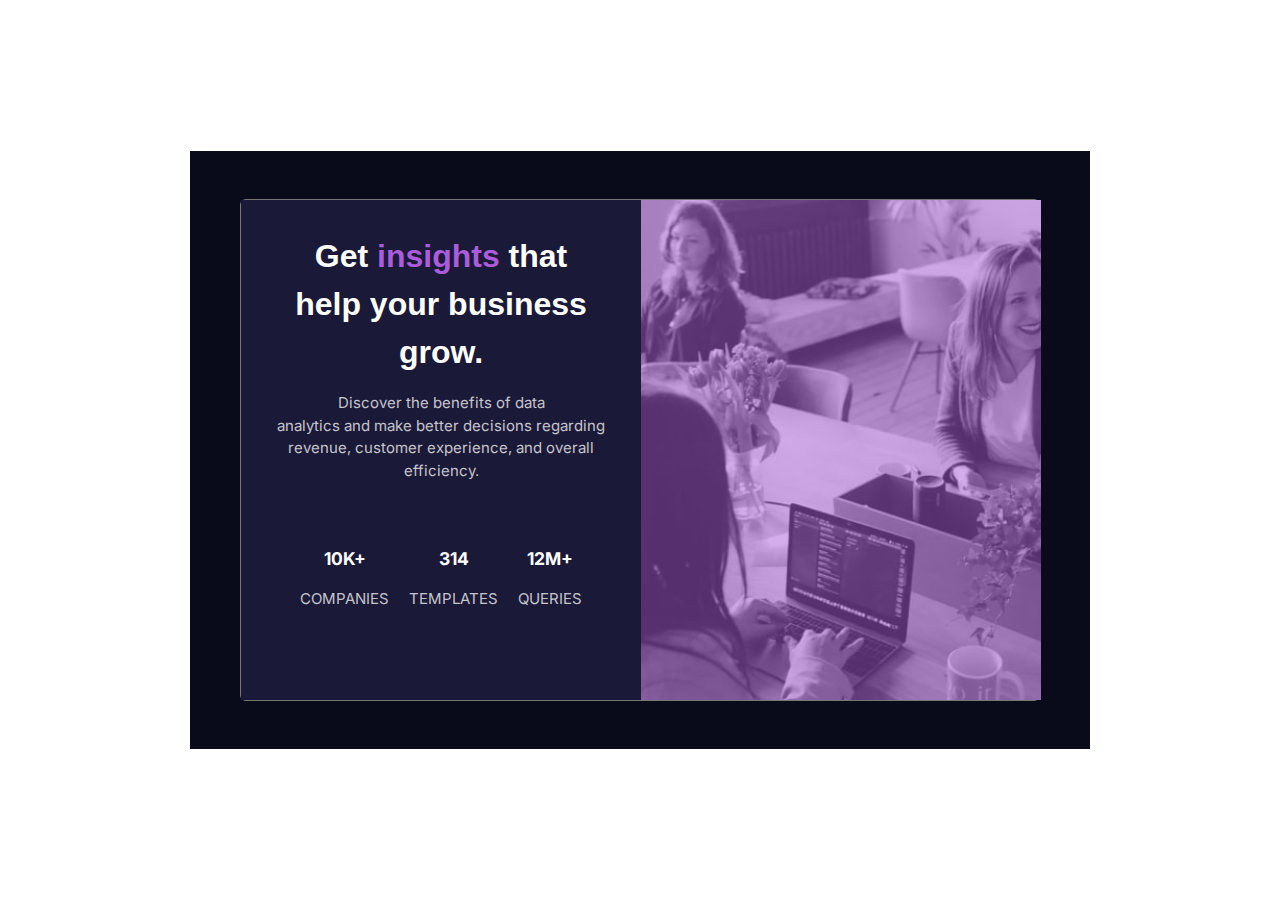
==== index2.html @ b0349f60 "Initial commit" ====
<!DOCTYPE html>
<html lang="en">
<head>
    <meta charset="UTF-8">
    <meta name="viewport" content="width=device-width, initial-scale=1.0">
    <title>Frontend Mentor Challenge</title>
    <link rel="stylesheet" href="/styles.css">
</head>
<body>
    <div class="container">
        <div class="wrapper">
        <div class="right-container">
            <div class="img-container">
                <img src="/images/image-header-mobile.jpg" alt="head" class="img"> 
            </div>
        </div>
        <div class="left-container">
            <h2>Get <span class="insights">insights</span> that <br>help your business <br> grow.</h2>
            <p>Discover the benefits of data <br> analytics and make better decisions regarding revenue, customer experience, and overall efficiency.</p>
            <div class="likes">
                <h3>10K+</h3>
                <p>COMPANIES</p>
            </div>
            <div class="likes">
                <h3>314</h3>
                <p>TEMPLATES</p>
            </div>
            <div class="likes">
                <h3>12M+</h3>
                <p>QUERIES</p>
            </div>
        </div>
        </div>
    </div>
</body>
</html>
---- styles.css ----
@import url('https://fonts.googleapis.com/css2?family=Inter:ital,opsz,wght@0,14..32,100..900;1,14..32,100..900&family=Poppins:ital,wght@0,100;0,200;0,300;0,400;0,500;0,600;0,700;0,800;0,900;1,100;1,200;1,300;1,400;1,500;1,600;1,700;1,800;1,900&display=swap');

:root{
    /*colors */
    --main-body-color:  hsl(233, 47%, 7%);
    --left-contaienr-background-color:  hsl(244, 38%, 16%);
    --insights-color: hsl(277, 64%, 61%);
    --heading-color: hsl(0, 0%, 100%);
    --paragraph-color: hsla(0, 0%, 100%, 0.75);
    --likes-color: hsla(0, 0%, 100%, 0.6);
    /* end of colors */

    /* fonts */
    --font-size: 15px;
    --font-weight-body: 400;
    --font-weight-heading: 700;
    --font-family: 'Inter', sans-serif;
    --font-family-2: 'Lexend Deca', sans-serif;
}

/* resets */
*{
    margin: 0;
    padding: 0;
    box-sizing: border-box;
}



body{
    min-height: 100vh;
    display: grid;
    place-content: center;
    background-color: var(--main-body-color);
    font-family: var(--font-family);
    font-size: var(--font-size);
    font-weight: var(--font-weight-body);
    padding: 2rem;
    color: var(--heading-color);
    text-align: center;
}

.container{
    max-width: 500px;
    width: 100%;
    margin-inline: auto;
}

.wrapper{
    width: 100%;
    max-width: 500px;
    border: 1px solid #777;
    border-radius: 6px;
    margin-inline: auto;
}

.right-container .img-container{
    position: relative;
    isolation: isolate;
}

.right-container .img-container::after{
    position: absolute;
    content: '';
    background-color: var(--insights-color);
    opacity: 0.5;
    inset: 0;
}

.img-container img{
    display: block;
    width: 500px;
    object-fit: contain;
}

.container .left-container {
    background-color: var(--left-contaienr-background-color);
    padding: 2rem 1rem;
    line-height: 1.5;
}

.left-container h2{
    font-family: var(--font-family-2);
    font-weight: var(--font-weight-heading);
    color: var(--heading-color);
    margin-bottom: 1rem;
}

.left-container p{
    color: var(--paragraph-color);
}

.left-container h2 .insights{
    color: var(--insights-color);
}

.left-container > *{
    margin-bottom: 1rem;
}

.left-container .likes h3{
    color: var(--heading-color);
}

.left-container .likes p{
    color: var(--paragraph-color);
}



@media screen and (min-width: 40em) {
    body{
        display: grid;
        place-content: center;
        background-color: #fff;
        min-height: 100vh;
    }
    
    .container{
        width: 100%;
        min-width: 900px;
        background-color: var(--main-body-color);
        padding: 3rem 1rem;
        /* padding-block: 2rem; */

    }

    .wrapper{
        display: grid;
        grid-template-columns: repeat(2, 1fr);
        width: 100%;
        max-width: 800px;
        margin-inline: auto;
    }

    .left-container{
        grid-column: 1 / 2;
        grid-row: 1;
        margin: 0;
        width: 400px;
        padding: 1rem 2rem;
}
    .left-container .likes{
        display: inline-block;
        width: auto;
        margin: 3rem 0.5rem;
    }

    .left-container h2{
        font-size: 2rem;
    }

    .left-container .likes h3{
        margin-bottom: 1rem;
    }

    .right-container{
        grid-column: 2 / 3;
        margin: 0;
        width: 400px;
    }
    
    .img-container img{
        object-fit: cover;
        width: 400px;
        height: 500px;
    }

    .img-container .img{
        object-fit: cover;
    }
}
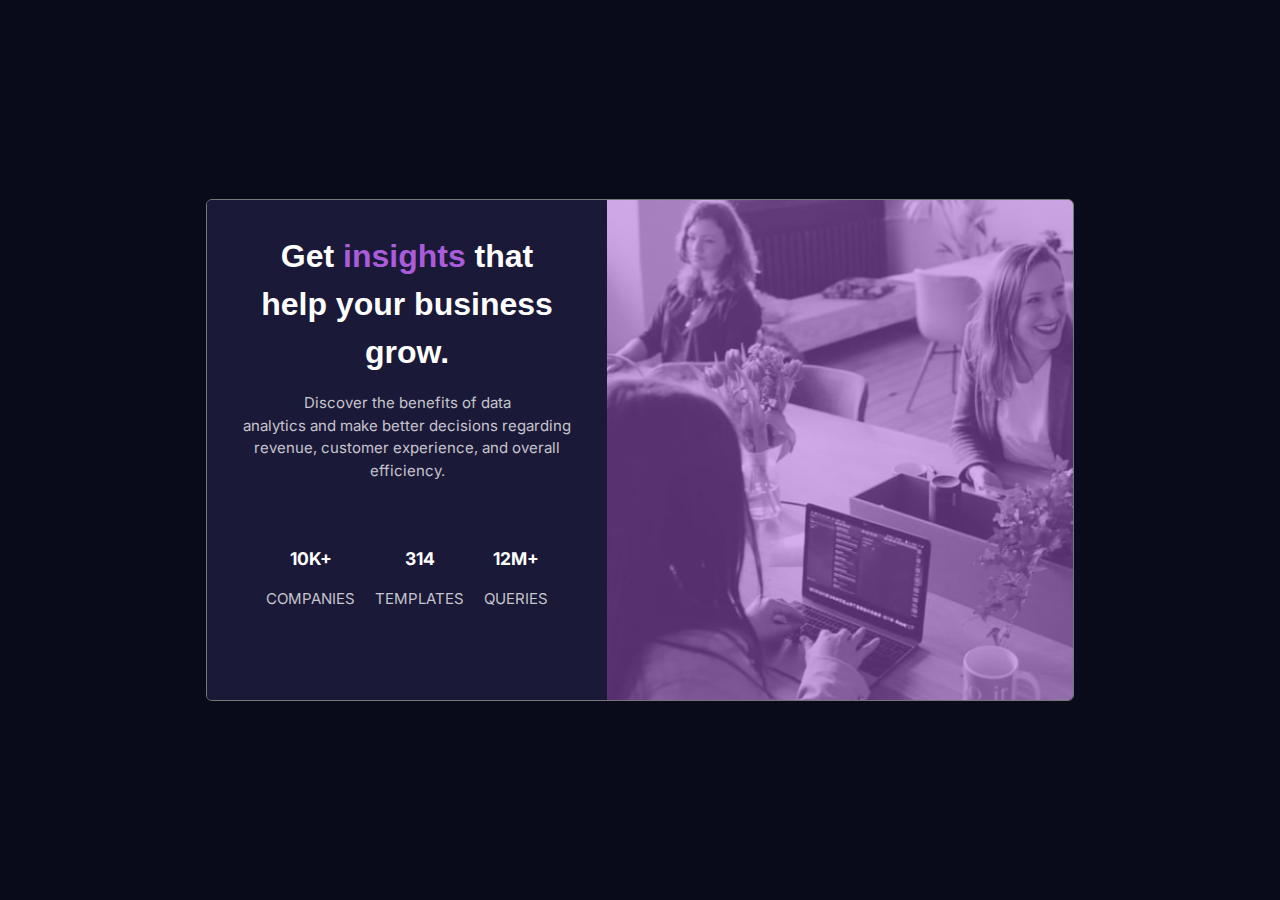
==== commit 187760e6: "new changes to the preview card" ====
--- a/index2.html
+++ b/index2.html
@@ -11,7 +11,7 @@
         <div class="wrapper">
         <div class="right-container">
             <div class="img-container">
-                <img src="/images/image-header-mobile.jpg" alt="head" class="img"> 
+                <img src="/images/image-header-mobile.jpg" alt="head" width="600px" class="img"> 
             </div>
         </div>
         <div class="left-container">
--- a/styles.css
+++ b/styles.css
@@ -25,12 +25,18 @@
     box-sizing: border-box;
 }
 
+img{
+    display: block;
+    max-width: 100%;
+    margin-inline: auto;
+}
 
+/* end resets */
 
 body{
-    min-height: 100vh;
-    display: grid;
-    place-content: center;
+    min-height: 100dvh;
+    /* display: grid;
+    place-content: center; */
     background-color: var(--main-body-color);
     font-family: var(--font-family);
     font-size: var(--font-size);
@@ -52,6 +58,7 @@
     border: 1px solid #777;
     border-radius: 6px;
     margin-inline: auto;
+    overflow: hidden;
 }
 
 .right-container .img-container{
@@ -112,7 +119,7 @@
     body{
         display: grid;
         place-content: center;
-        background-color: #fff;
+        /* background-color: #fff; */
         min-height: 100vh;
     }
     
@@ -121,7 +128,7 @@
         min-width: 900px;
         background-color: var(--main-body-color);
         padding: 3rem 1rem;
-        /* padding-block: 2rem; */
+        padding-block: 2rem;
 
     }
 
@@ -129,7 +136,7 @@
         display: grid;
         grid-template-columns: repeat(2, 1fr);
         width: 100%;
-        max-width: 800px;
+        max-width: 70em;
         margin-inline: auto;
     }
 
@@ -157,16 +164,17 @@
     .right-container{
         grid-column: 2 / 3;
         margin: 0;
-        width: 400px;
+        width: 500px;
     }
     
     .img-container img{
         object-fit: cover;
-        width: 400px;
+        width: 1000px;
         height: 500px;
     }
 
-    .img-container .img{
+    .img-container .img img{
         object-fit: cover;
     }
+
 }